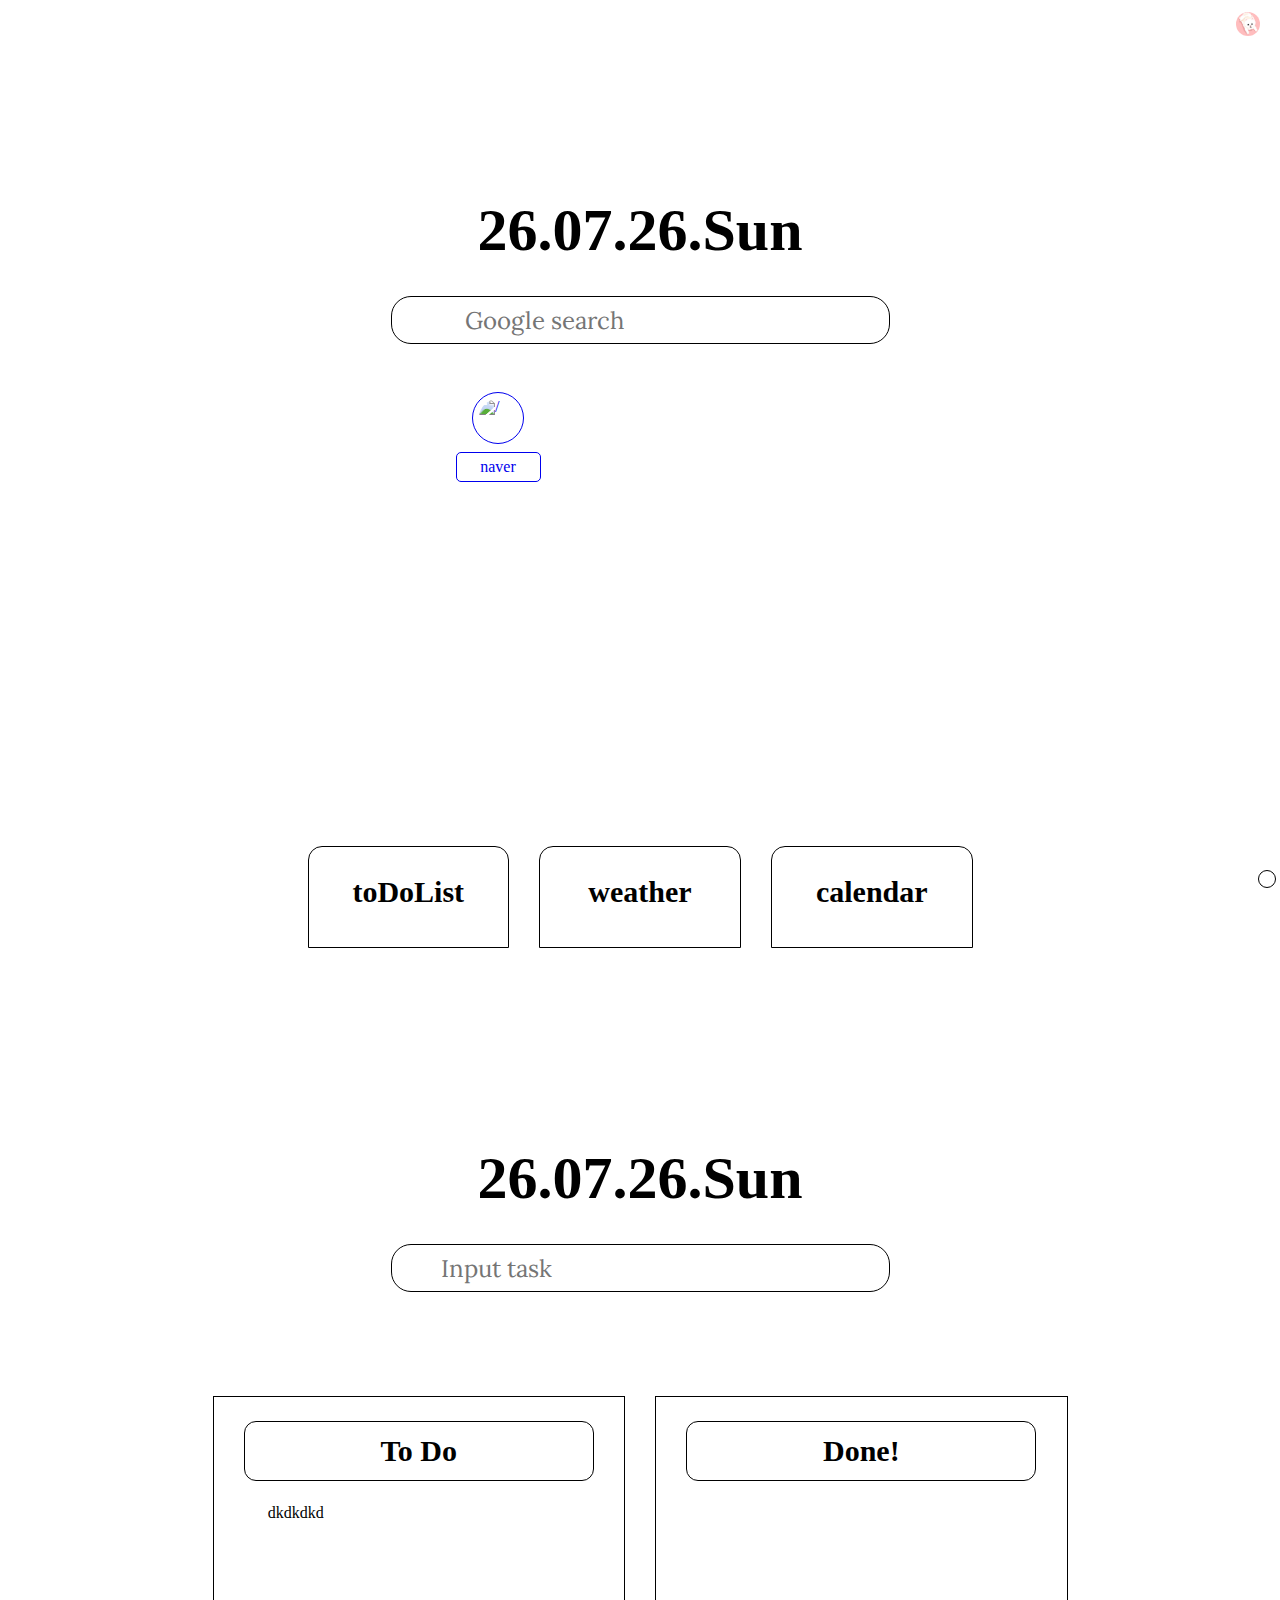
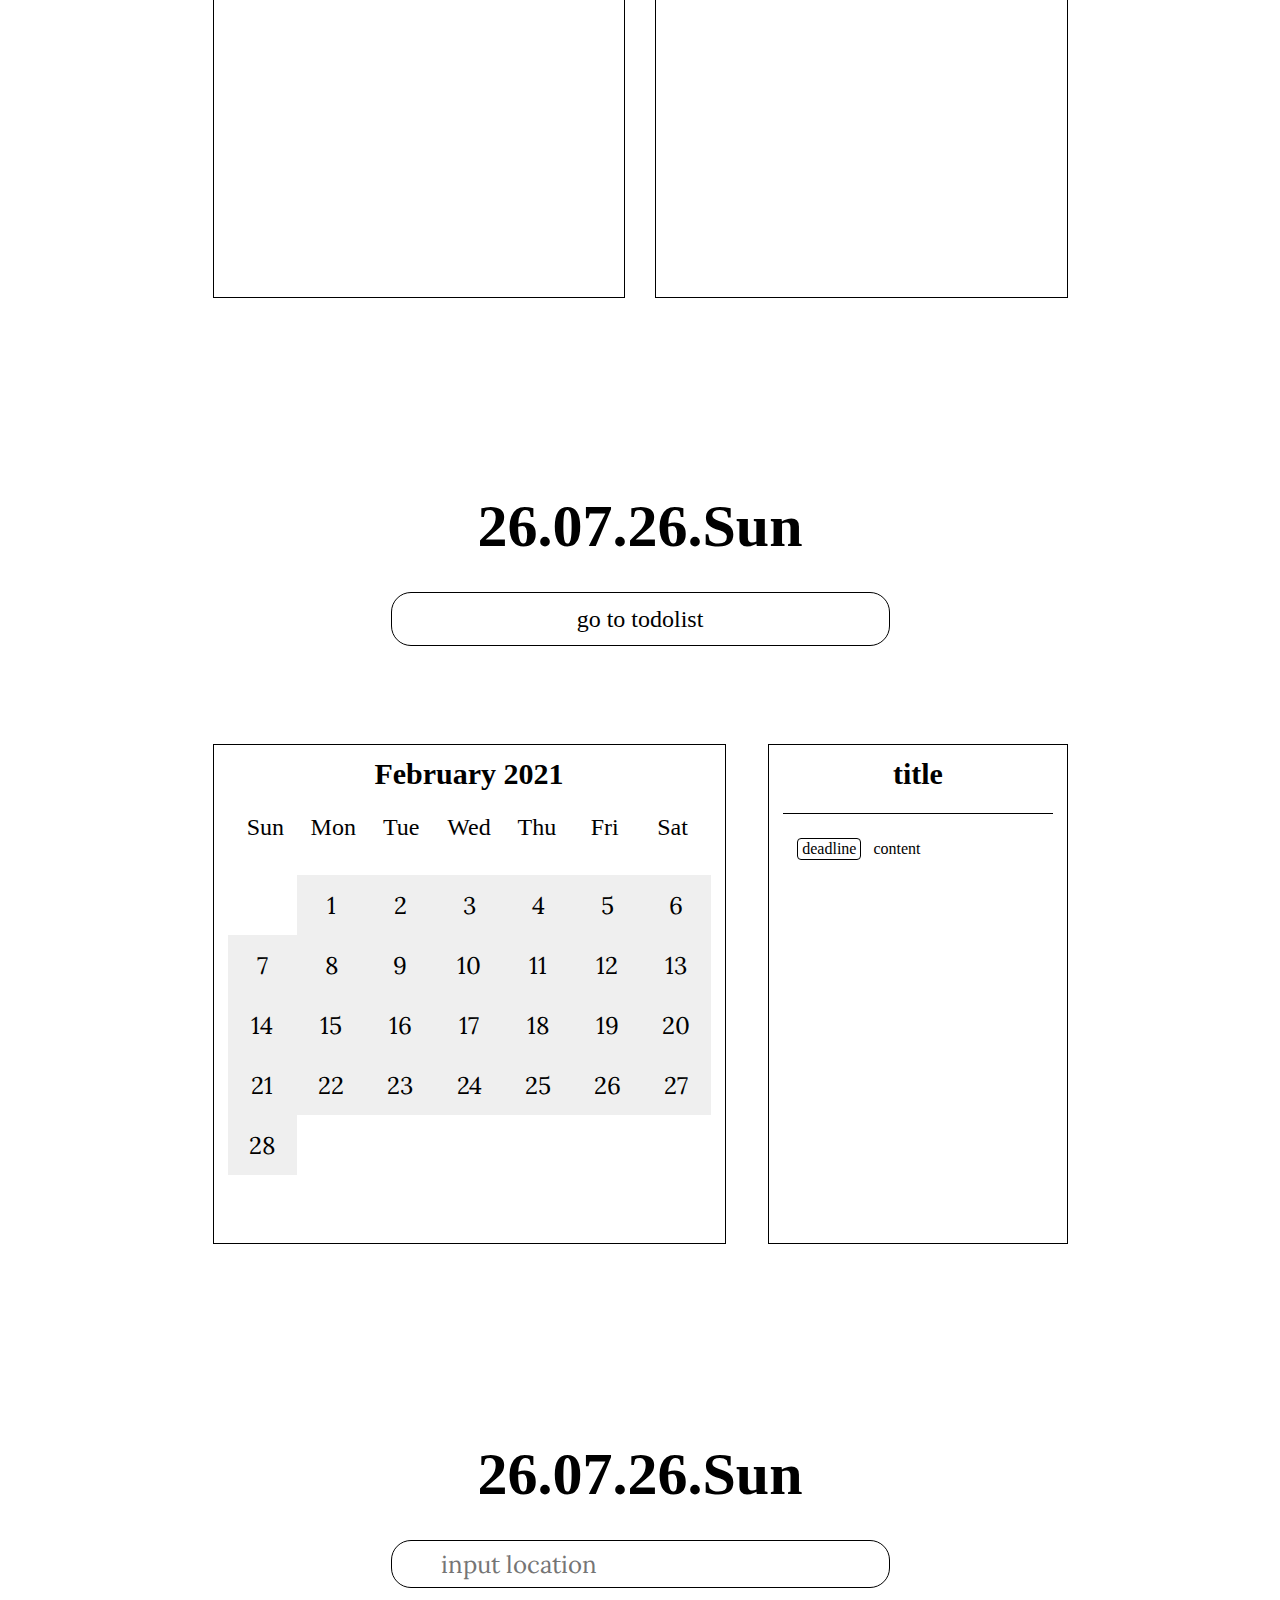
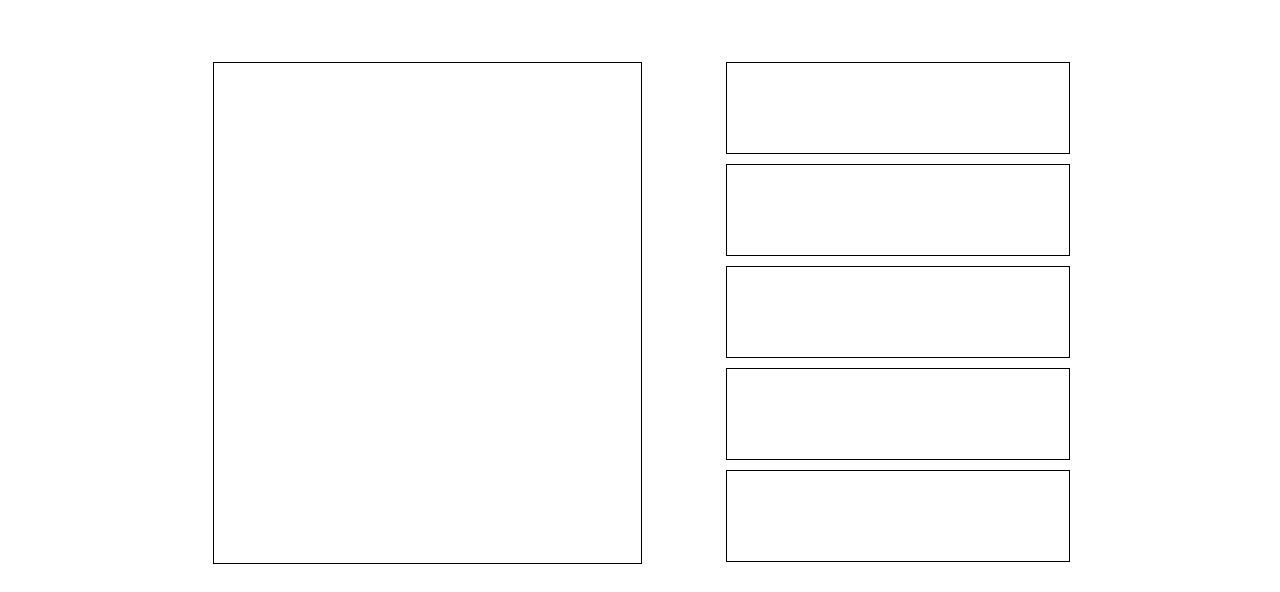
==== todo.html @ 3fbae9fa "add frame" ====
<!DOCTYPE html>
<html lang="en">

<head>
    <meta charset="UTF-8">
    <meta http-equiv="X-UA-Compatible" content="IE=edge">
    <meta name="viewport" content="width=device-width, initial-scale=1.0">
    <title>TodoList</title>
    <link rel="stylesheet" href="https://use.fontawesome.com/releases/v5.15.2/css/all.css"
        integrity="sha384-vSIIfh2YWi9wW0r9iZe7RJPrKwp6bG+s9QZMoITbCckVJqGCCRhc+ccxNcdpHuYu" crossorigin="anonymous">
    <link rel="stylesheet" href="src/css/style.css">
</head>

<body>
    <div class="localName js-localName">
        <div class="localName__img">
            <img src="src/img/profile.jpg" alt="/">
        </div>
    </div>
    <div class="backToHome js-backToHome">
        <i class="fas fa-arrow-up"></i>
    </div>
    <section class="main-nav">
        <div class="main-nav-header">
            <div class="main-nav-header__time">
                <span class="main-nav-header__date js-dateContainer js-dateContainer"></span>
            </div>
            <div class="main-nav-header__search">
                <i class="fas fa-search"></i>
                <input class="main-nav-header__input" type="text" placeholder="Google search">
            </div>
        </div>
        <div class="container">
            <ul class="container__ul">
                <a href="#">
                    <div class="container__img">
                        <img src="https://avatars.githubusercontent.com/u/71386219?s=460&v=4" alt="/">
                    </div>
                    <div class="container__img-span">
                        <span>naver</span>
                    </div>
                </a>
            </ul>
        </div>
        <div class="main-nav__navigation js-navigation">
            <div class="navigation__todolist js-nav__toDo">toDoList</div>
            <div class="navigation__weather js-nav__weather">weather</div>
            <div class="navigation__calendar js-nav__calendar">calendar</div>
        </div>
    </section>
    <section class="main-todolist">
        <div class="main-nav-header">
            <div class="main-nav-header__time">
                <span class="main-nav-header__date js-dateContainer"></span>
            </div>
            <div class="main-nav-header__search">
                <input class="main-nav-header__input" type="text" placeholder="Input task">
            </div>
        </div>
        <div class="todo__Body">
            <div class="todo__task">
                <ul class="todo__list">
                    <div class="todo__task-title">To Do</div>
                    <li>
                        <span>dkdkdkd</span>
                    </li>
                </ul>
            </div>
            <div class="todo__done">
                <ul class="todo__list">
                    <div class="todo__task-title">Done!</div>
                    <li></li>
                </ul>
            </div>
        </div>
    </section>
    <section class="main-calendar">
        <div class="main-nav-header">
            <div class="main-nav-header__time">
                <span class="main-nav-header__date js-dateContainer"></span>
            </div>
            <div class="main-nav-header__search">
                <span class="main-nav-header__backToDo"> go to todolist </span>
            </div>
        </div>
        <div class="calendar__body">
            <div class="calendar__calendar">
                <div class="month-indicator">
                    <span>February 2021</span>
                </div>
                <div class="day-week">
                    <div>Sun</div>
                    <div>Mon</div>
                    <div>Tue</div>
                    <div>Wed</div>
                    <div>Thu</div>
                    <div>Fri</div>
                    <div>Sat</div>
                </div>
                <div class="calendar-grid">
                    <button>
                        <time datetime="2021-02-01">1</time>
                    </button>
                    <button>
                        <time datetime="2021-02-02">2</time>
                    </button>
                    <button>
                        <time datetime="2021-02-03">3</time>
                    </button>
                    <button>
                        <time datetime="2021-02-04">4</time>
                    </button>
                    <button>
                        <time datetime="2021-02-05">5</time>
                    </button>
                    <button>
                        <time datetime="2021-02-06">6</time>
                    </button>
                    <button>
                        <time datetime="2021-02-07">7</time>
                    </button>
                    <button>
                        <time datetime="2021-02-08">8</time>
                    </button>
                    <button>
                        <time datetime="2021-02-09">9</time>
                    </button>
                    <button>
                        <time datetime="2021-02-10">10</time>
                    </button>
                    <button>
                        <time datetime="2021-02-11">11</time>
                    </button>
                    <button>
                        <time datetime="2021-02-12">12</time>
                    </button>
                    <button>
                        <time datetime="2021-02-13">13</time>
                    </button>
                    <button>
                        <time datetime="2021-02-14">14</time>
                    </button>
                    <button>
                        <time datetime="2021-02-15">15</time>
                    </button>
                    <button>
                        <time datetime="2021-02-16">16</time>
                    </button>
                    <button>
                        <time datetime="2021-02-17">17</time>
                    </button>
                    <button>
                        <time datetime="2021-02-18">18</time>
                    </button>
                    <button>
                        <time datetime="2021-02-19">19</time>
                    </button>
                    <button>
                        <time datetime="2021-02-20">20</time>
                    </button>
                    <button>
                        <time datetime="2021-02-21">21</time>
                    </button>
                    <button>
                        <time datetime="2021-02-22">22</time>
                    </button>
                    <button>
                        <time datetime="2021-02-23">23</time>
                    </button>
                    <button>
                        <time datetime="2021-02-24">24</time>
                    </button>
                    <button>
                        <time datetime="2021-02-25">25</time>
                    </button>
                    <button>
                        <time datetime="2021-02-26">26</time>
                    </button>
                    <button>
                        <time datetime="2021-02-27">27</time>
                    </button>
                    <button>
                        <time datetime="2021-02-28">28</time>
                    </button>
                </div>
            </div>
            <div class="calendar__orderList">
                <div class="orderList__title">title</div>
                <div class="orderList__content">
                    <ul>
                        <li>
                            <div class="orderList__content__each">
                                <span>deadline</span>
                                <span>content</span>
                            </div>
                        </li>
                    </ul>
                </div>
            </div>
        </div>
    </section>
    <section class="main-weather">
        <div class="main-nav-header">
            <div class="main-nav-header__time">
                <span class="main-nav-header__date js-dateContainer"></span>
            </div>
            <div class="main-nav-header__search">
                <input class="main-nav-header__input" type="text" placeholder="input location">
            </div>
        </div>
        <div class="weather__body">
            <div class="weather__today"></div>
            <div class="weahter__after">
                <div class="weather__after__1"></div>
                <div class="weather__after__2"></div>
                <div class="weather__after__3"></div>
                <div class="weather__after__4"></div>
                <div class="weather__after__5"></div>
            </div>
        </div>
    </section>

    <script src="src/js/time.js"></script>
    <script src="src/js/main.js"></script>
    <script src="src/js/todo.js"></script>
</body>

</html>
---- src/css/style.css ----
@import url("https://fonts.googleapis.com/css2?family=Lora:wght@500;600;700&display=swap");

@import "reset.css";
@import "variable.css";
/* components */
@import "component/section.css";
@import "component/main_nav.css";
@import "component/todoList.css";
@import "component/weather.css";
@import "component/calendar.css";

/* screnn */
@import "screen/enter.css";
* {
  font-family: "Lora", serif;
  text-decoration: none;
}
body {
  margin: 0 auto;
  width: 950px;
}
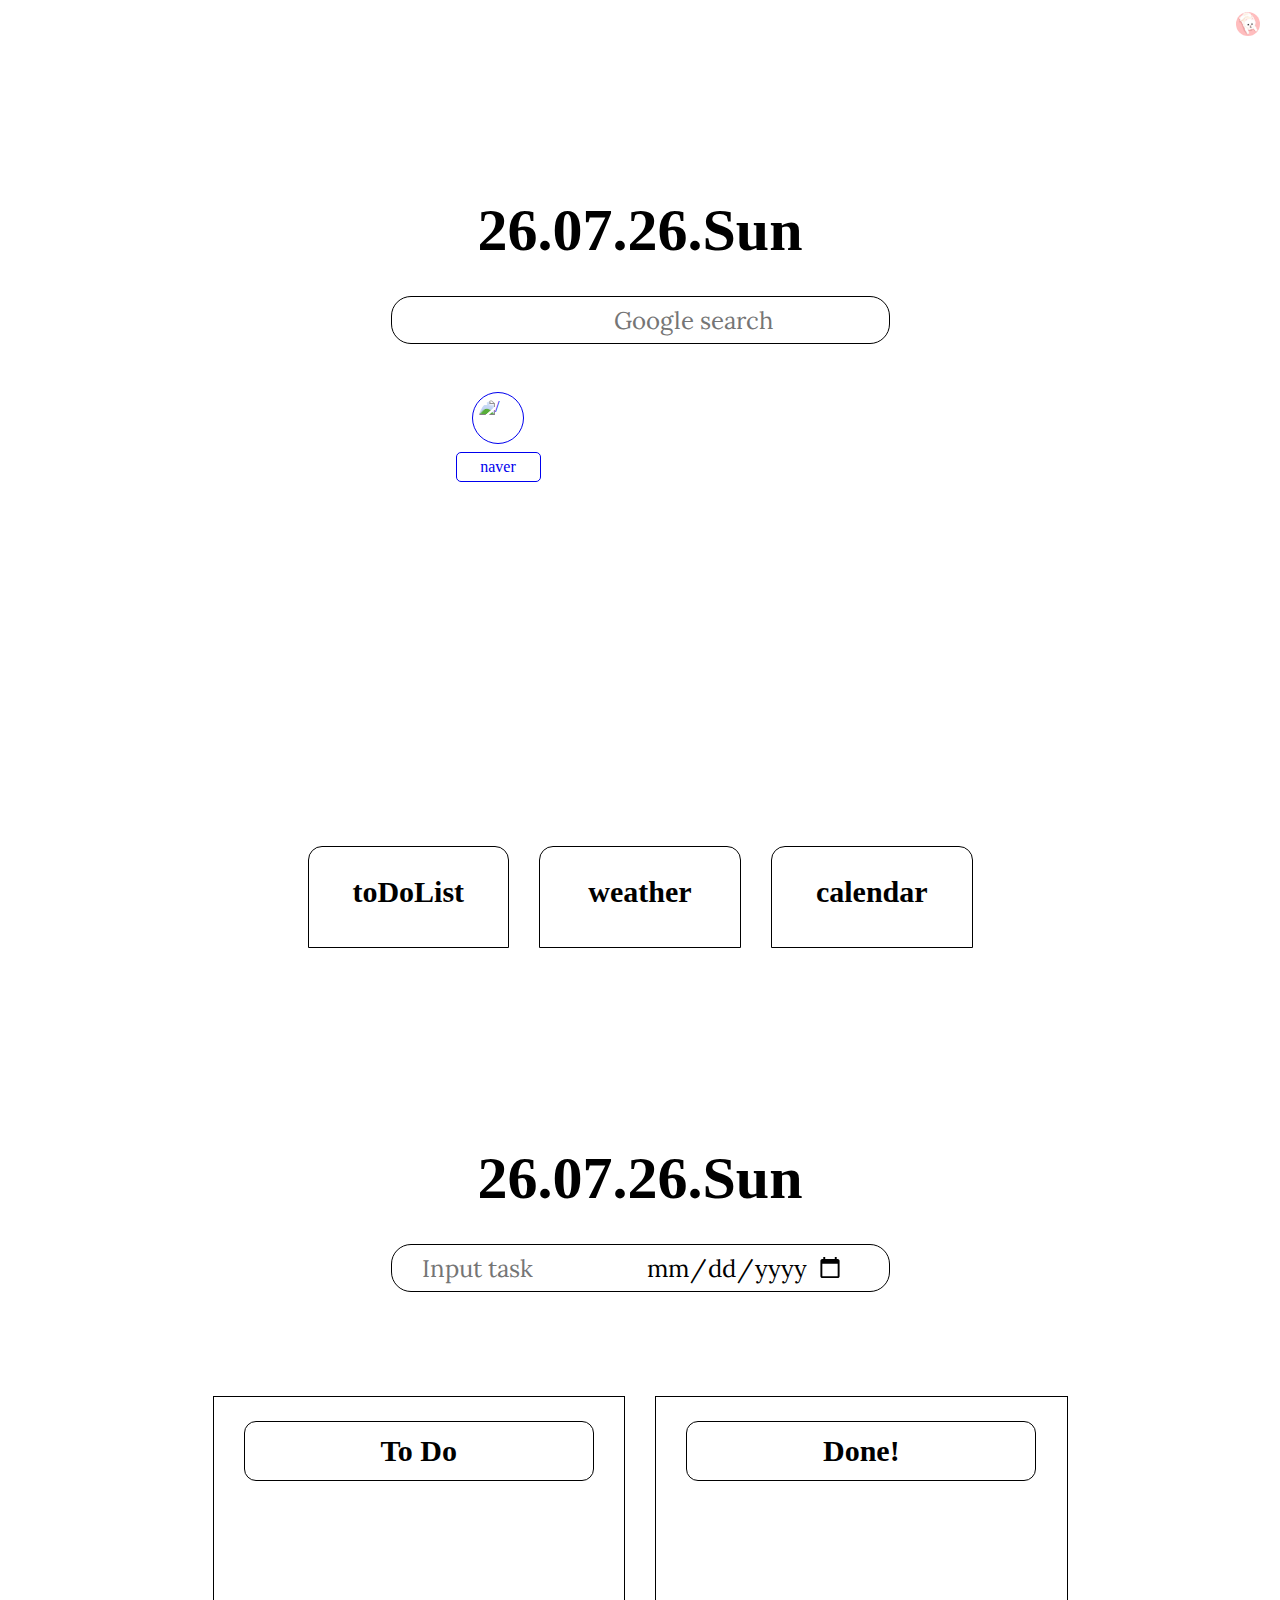
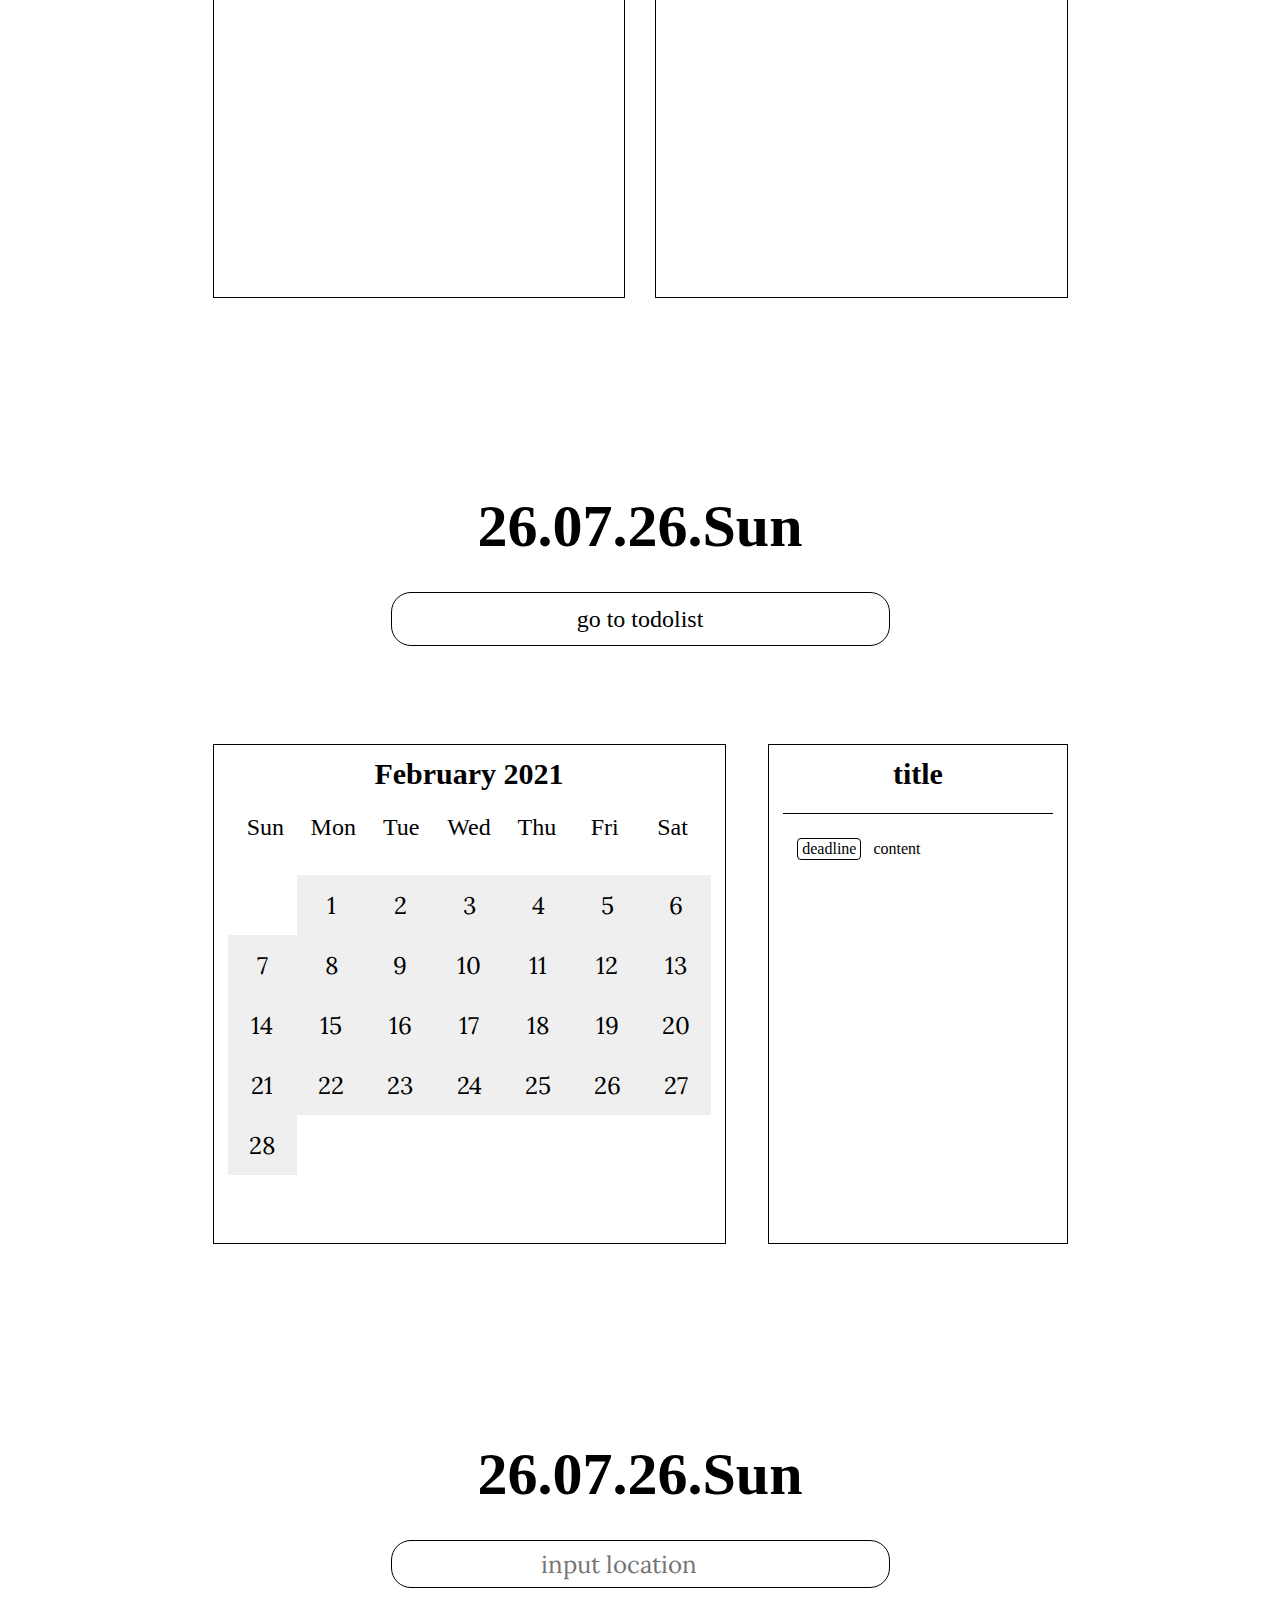
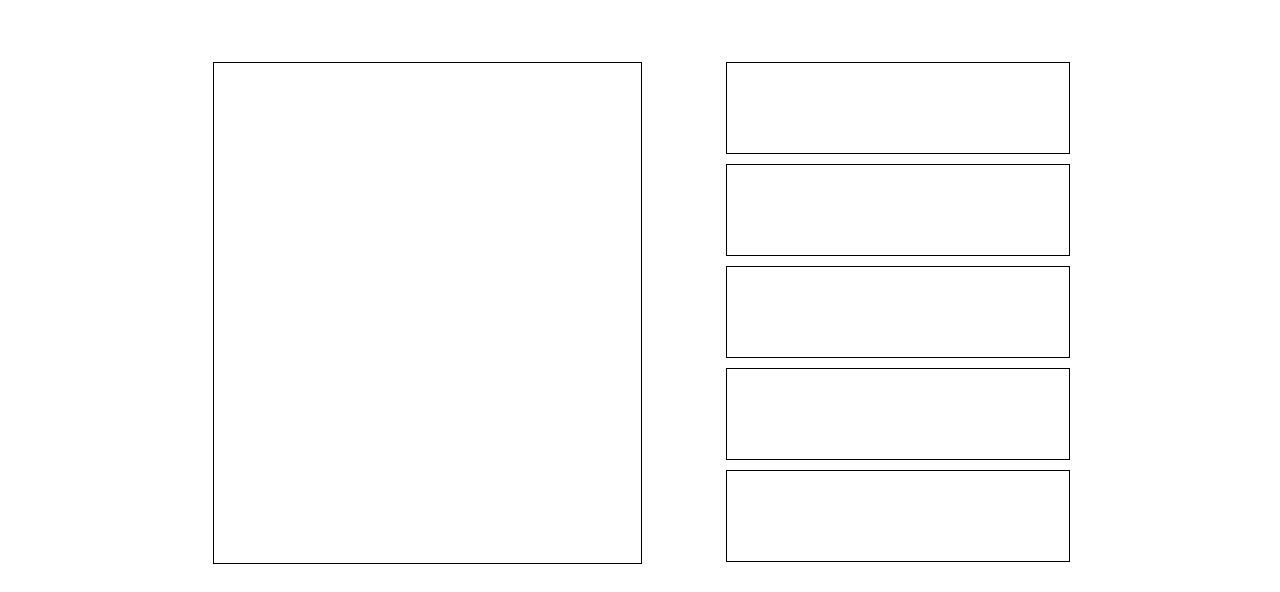
==== commit 26f6b347: "add todolist" ====
--- a/todo.html
+++ b/todo.html
@@ -53,21 +53,20 @@
             <div class="main-nav-header__time">
                 <span class="main-nav-header__date js-dateContainer"></span>
             </div>
-            <div class="main-nav-header__search">
-                <input class="main-nav-header__input" type="text" placeholder="Input task">
-            </div>
+            <form class="main-nav-header__search js-toDoForm">
+                <input class="main-nav-header__input todoInput js-inputToDo" type="text" placeholder="Input task">
+                <input class="main-nav-header__input todoDeadline js-inputDeadline" type="date">
+                <button class="main-nav-header__input__button js-inputBtn"><i class="fas fa-plus"></i></button>
+            </form>
         </div>
         <div class="todo__Body">
             <div class="todo__task">
-                <ul class="todo__list">
+                <ul class="todo__list js-todoList">
                     <div class="todo__task-title">To Do</div>
-                    <li>
-                        <span>dkdkdkd</span>
-                    </li>
                 </ul>
             </div>
             <div class="todo__done">
-                <ul class="todo__list">
+                <ul class="todo__list js-doneList">
                     <div class="todo__task-title">Done!</div>
                     <li></li>
                 </ul>
--- a/src/css/style.css
+++ b/src/css/style.css
@@ -19,3 +19,6 @@
   margin: 0 auto;
   width: 950px;
 }
+.show {
+  display: block;
+}
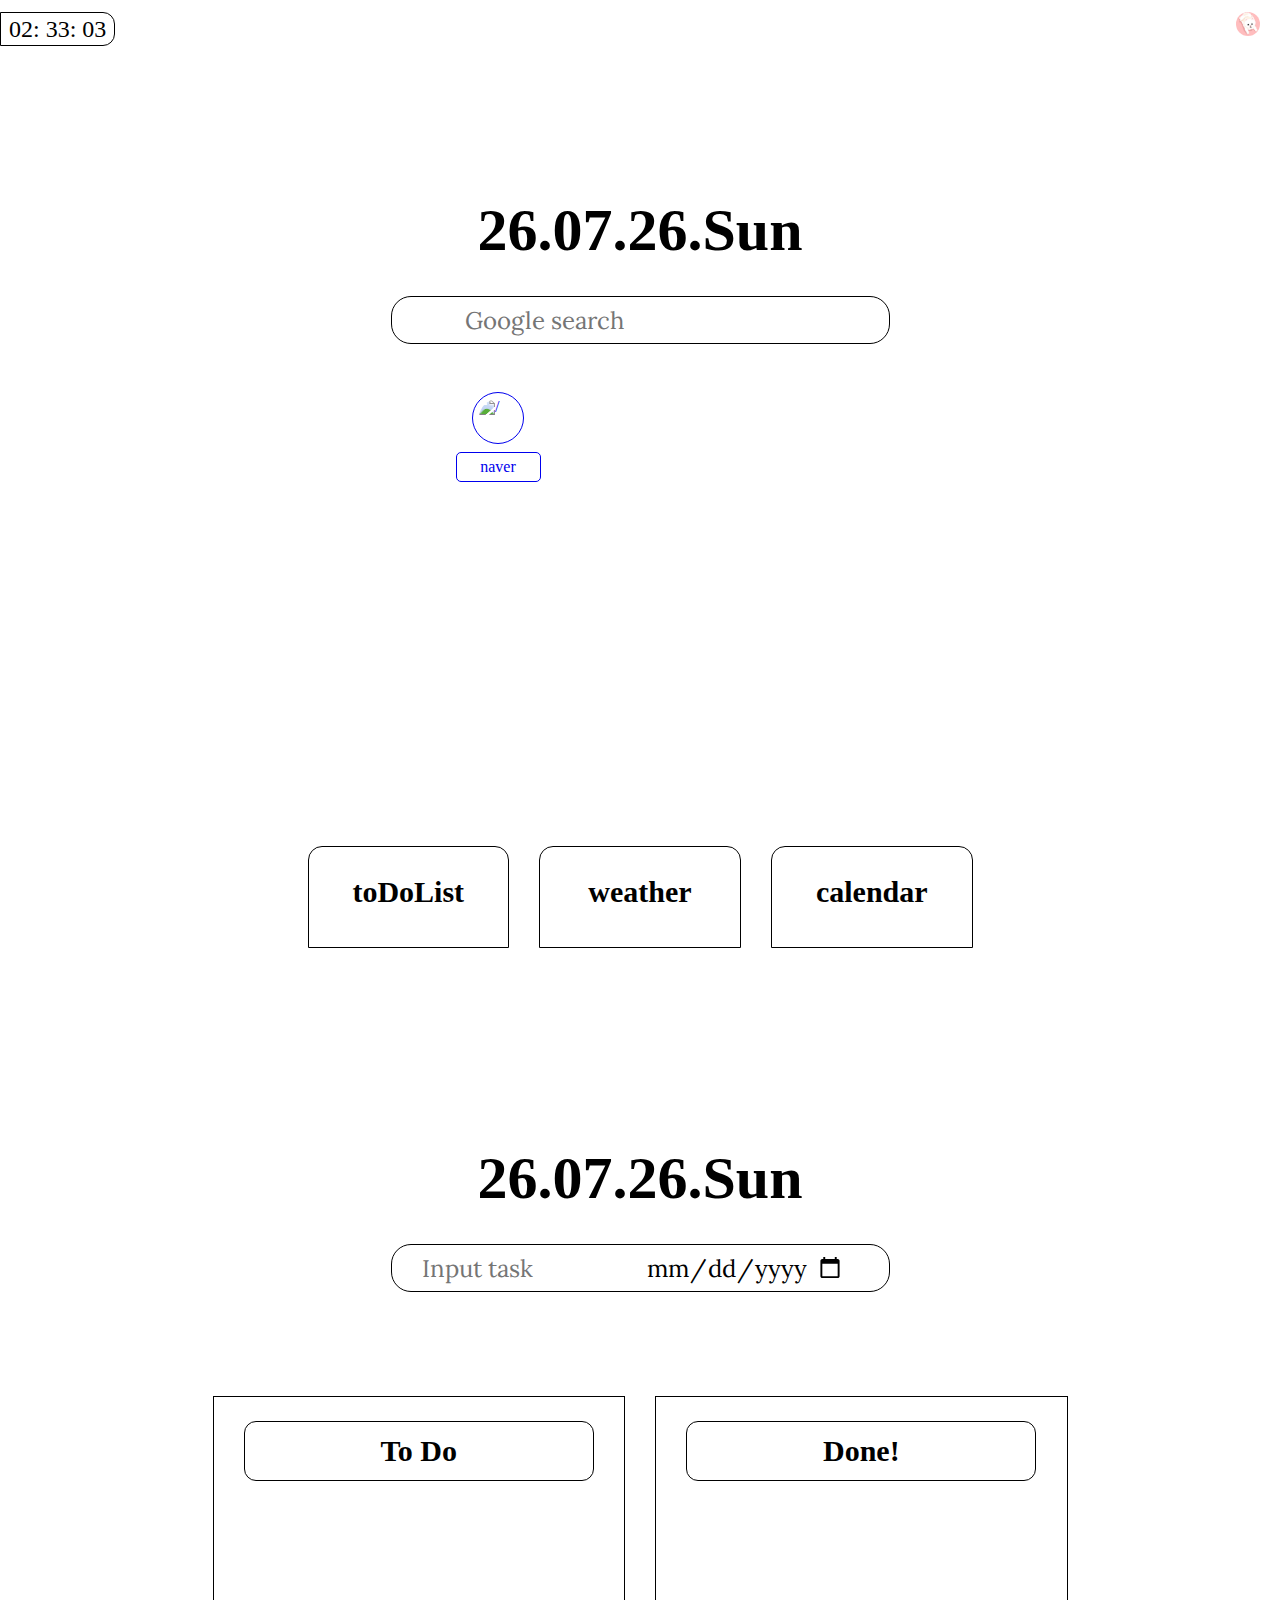
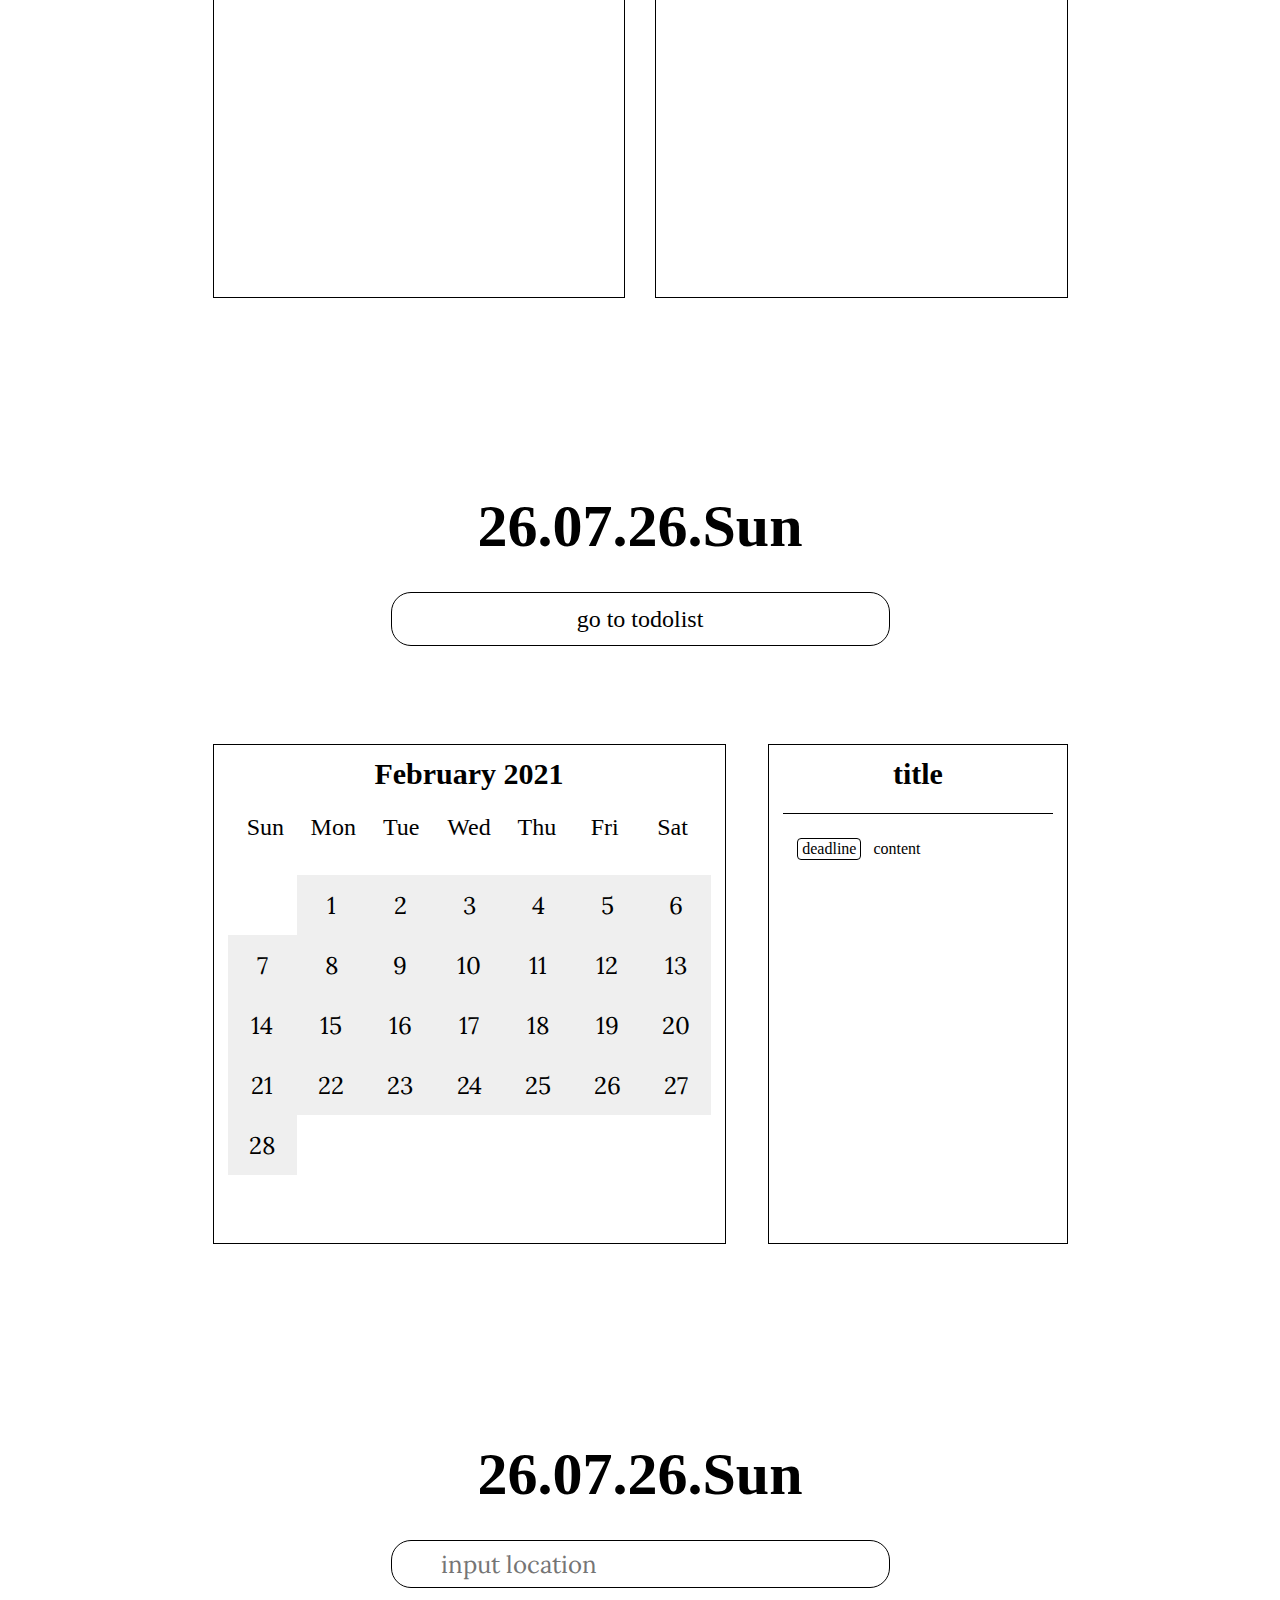
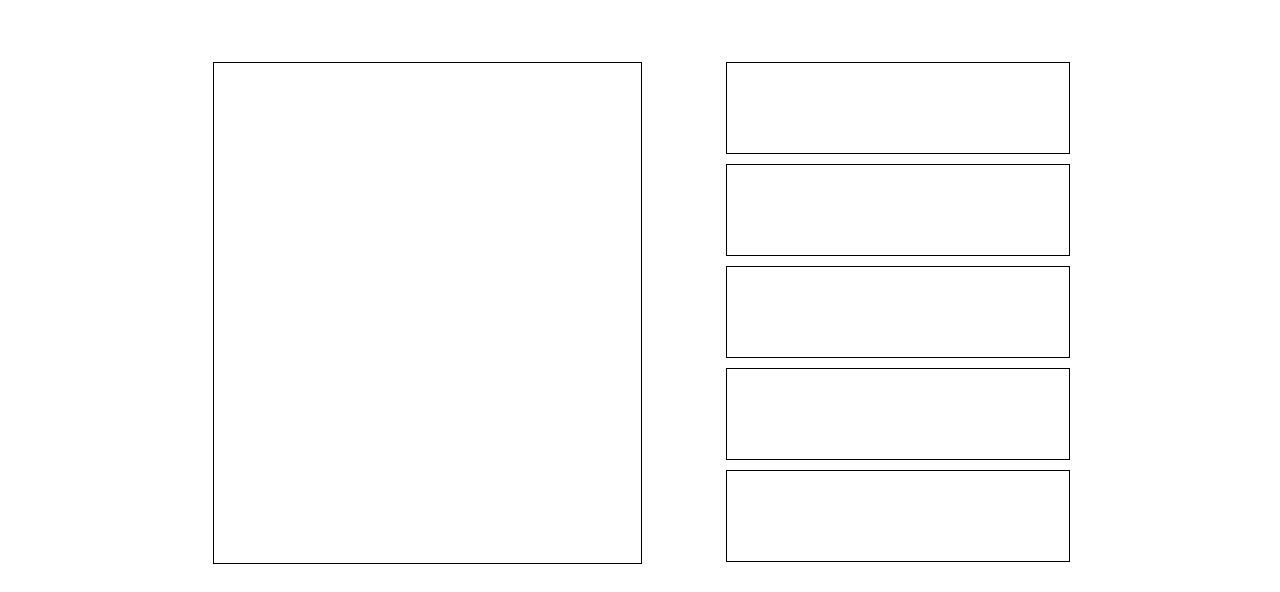
==== commit 5d65d1be: "add clock" ====
--- a/todo.html
+++ b/todo.html
@@ -20,6 +20,7 @@
     <div class="backToHome js-backToHome">
         <i class="fas fa-arrow-up"></i>
     </div>
+    <div class="clock js-clock"></div>
     <section class="main-nav">
         <div class="main-nav-header">
             <div class="main-nav-header__time">
@@ -78,7 +79,7 @@
             <div class="main-nav-header__time">
                 <span class="main-nav-header__date js-dateContainer"></span>
             </div>
-            <div class="main-nav-header__search">
+            <div class="main-nav-header__search backToDoList js-backToDoList">
                 <span class="main-nav-header__backToDo"> go to todolist </span>
             </div>
         </div>
--- a/src/css/style.css
+++ b/src/css/style.css
@@ -8,6 +8,7 @@
 @import "component/todoList.css";
 @import "component/weather.css";
 @import "component/calendar.css";
+@import "component/clock.css";
 
 /* screnn */
 @import "screen/enter.css";
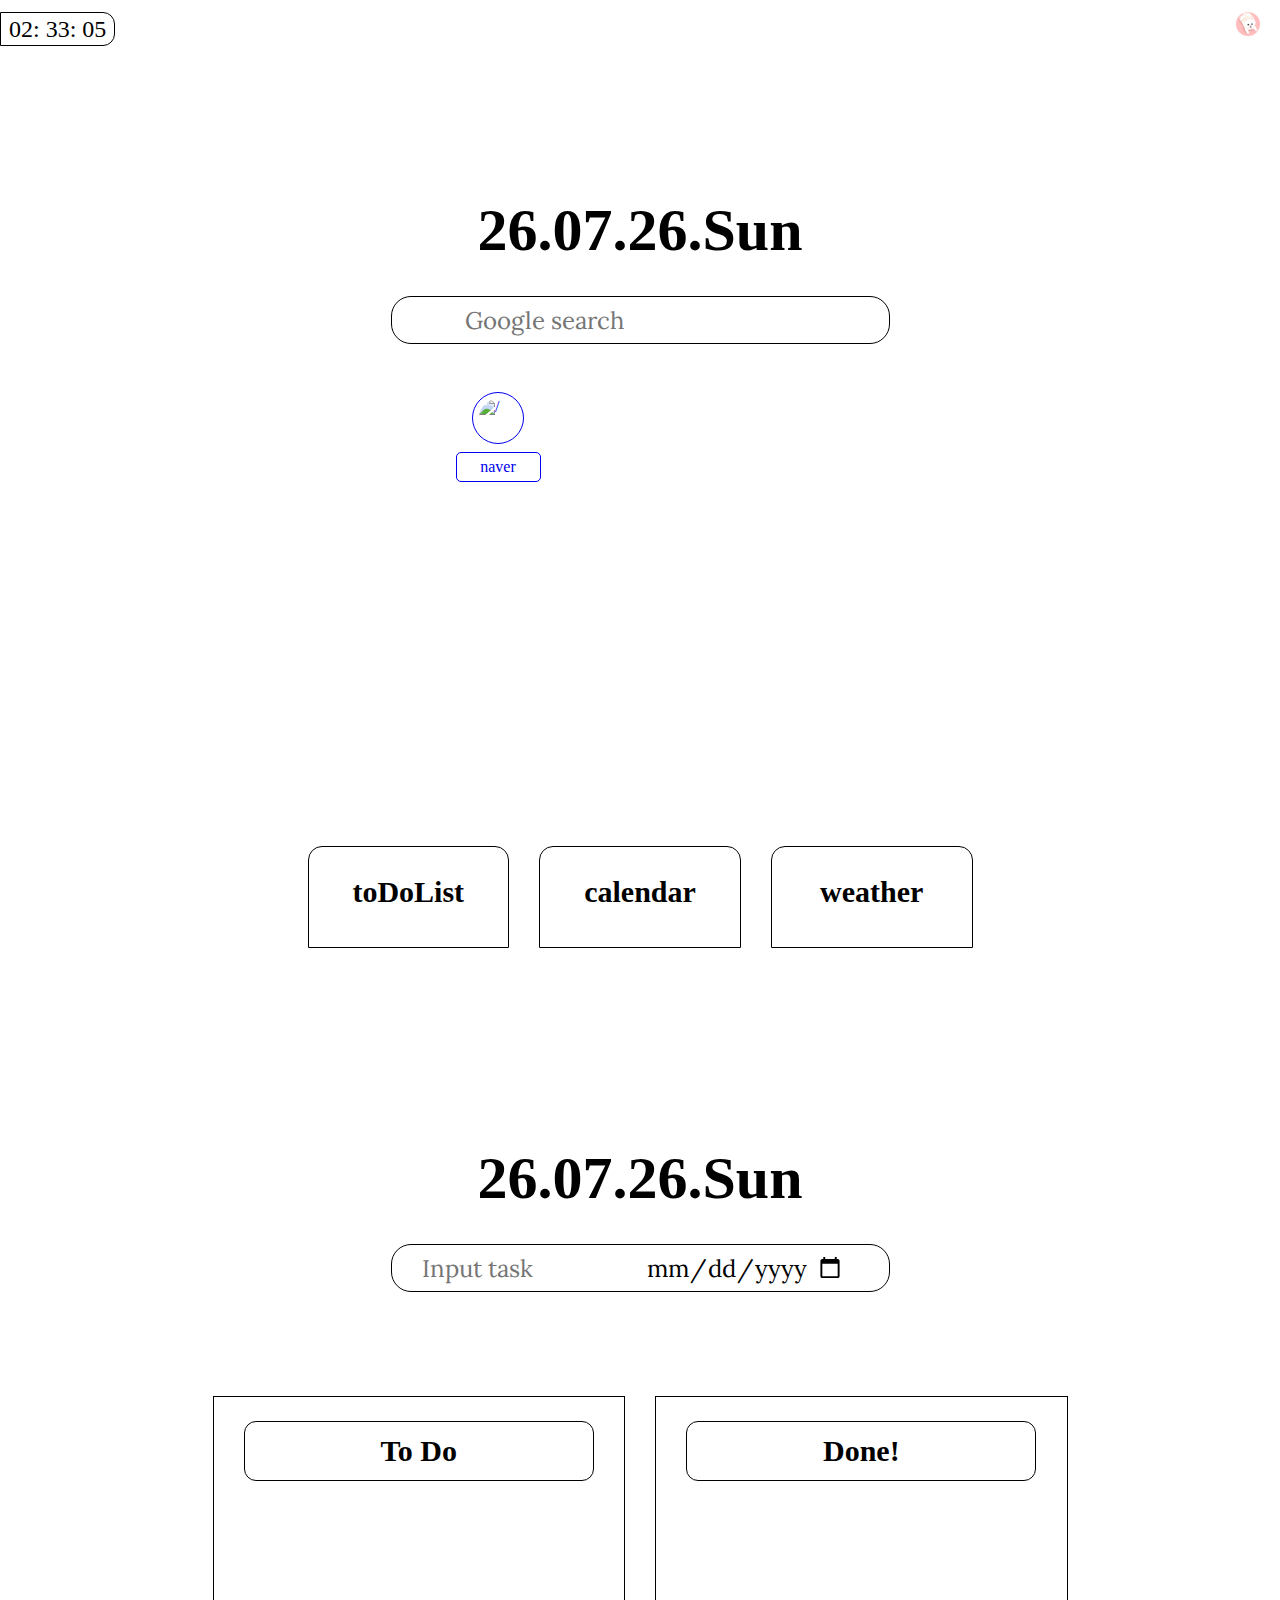
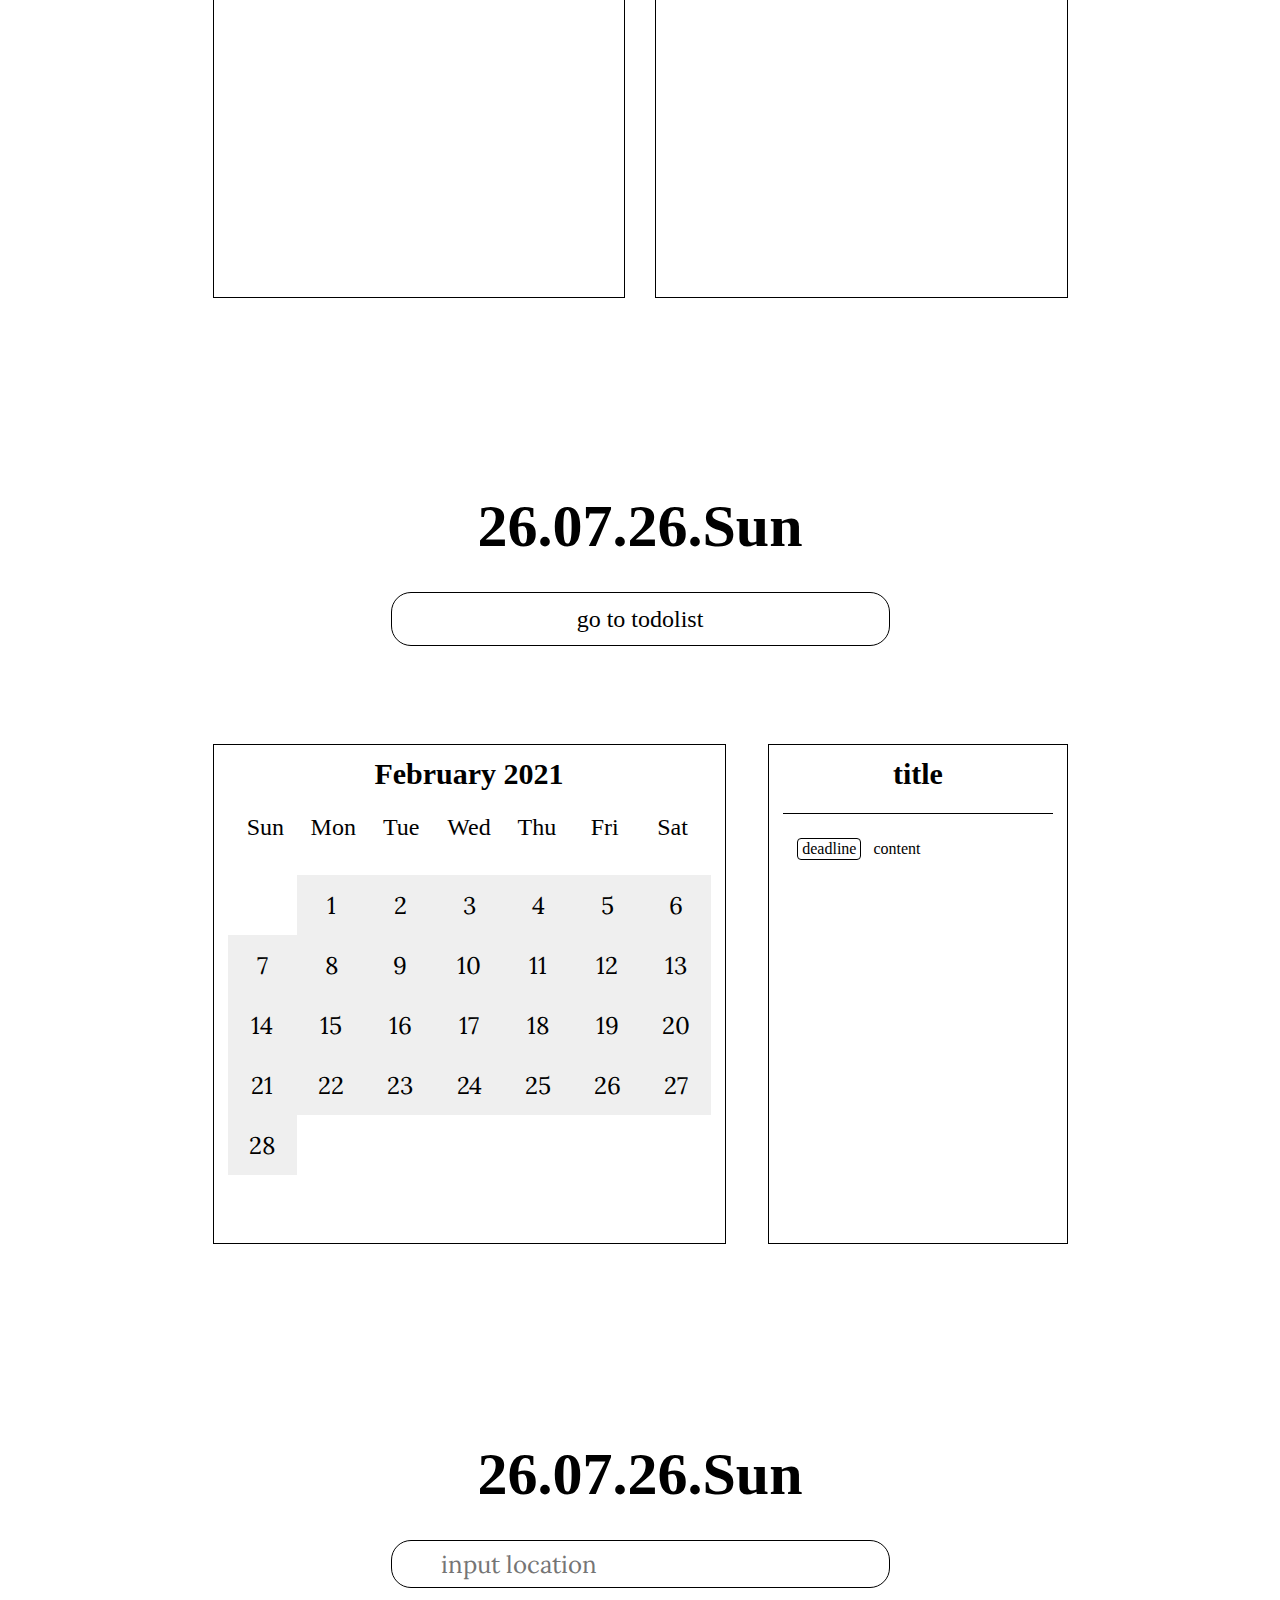
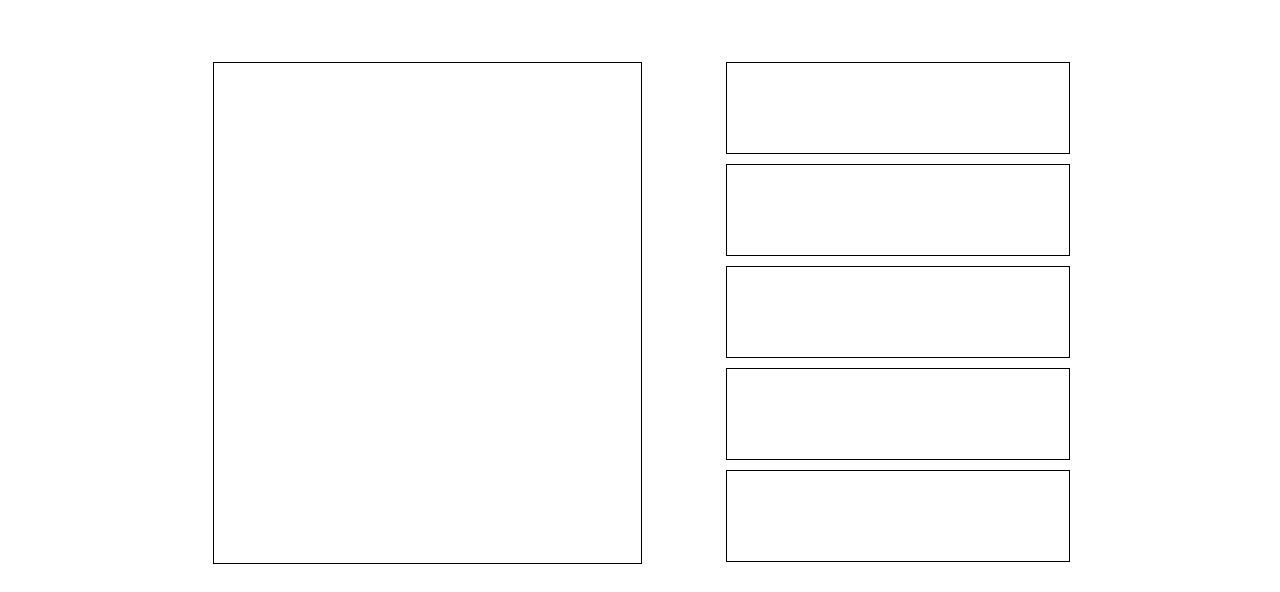
==== commit 2deec300: "add weather" ====
--- a/todo.html
+++ b/todo.html
@@ -45,8 +45,8 @@
         </div>
         <div class="main-nav__navigation js-navigation">
             <div class="navigation__todolist js-nav__toDo">toDoList</div>
-            <div class="navigation__weather js-nav__weather">weather</div>
-            <div class="navigation__calendar js-nav__calendar">calendar</div>
+            <div class="navigation__weather js-nav__weather">calendar</div>
+            <div class="navigation__calendar js-nav__calendar">weather</div>
         </div>
     </section>
     <section class="main-todolist">
@@ -209,7 +209,21 @@
             </div>
         </div>
         <div class="weather__body">
-            <div class="weather__today"></div>
+            <div class="weather__today js-weatherToday">
+                <div class="weather__today__location js-weather-location">
+                    
+                </div>
+                <div class="weather__today__summary js-weather-summary">
+                    
+                </div>
+                <div class="weather__today__tempNow js-weather-tempNow">
+                    
+                </div>
+                <div class="weather__today__tempHL js-weather-tempHL">
+                    <span class="js-weather-high"></span>
+                    <span class="js-weather-low"></span>
+                </div>
+            </div>
             <div class="weahter__after">
                 <div class="weather__after__1"></div>
                 <div class="weather__after__2"></div>
@@ -220,6 +234,7 @@
         </div>
     </section>
 
+    <script src="src/js/weather.js"></script>
     <script src="src/js/time.js"></script>
     <script src="src/js/main.js"></script>
     <script src="src/js/todo.js"></script>
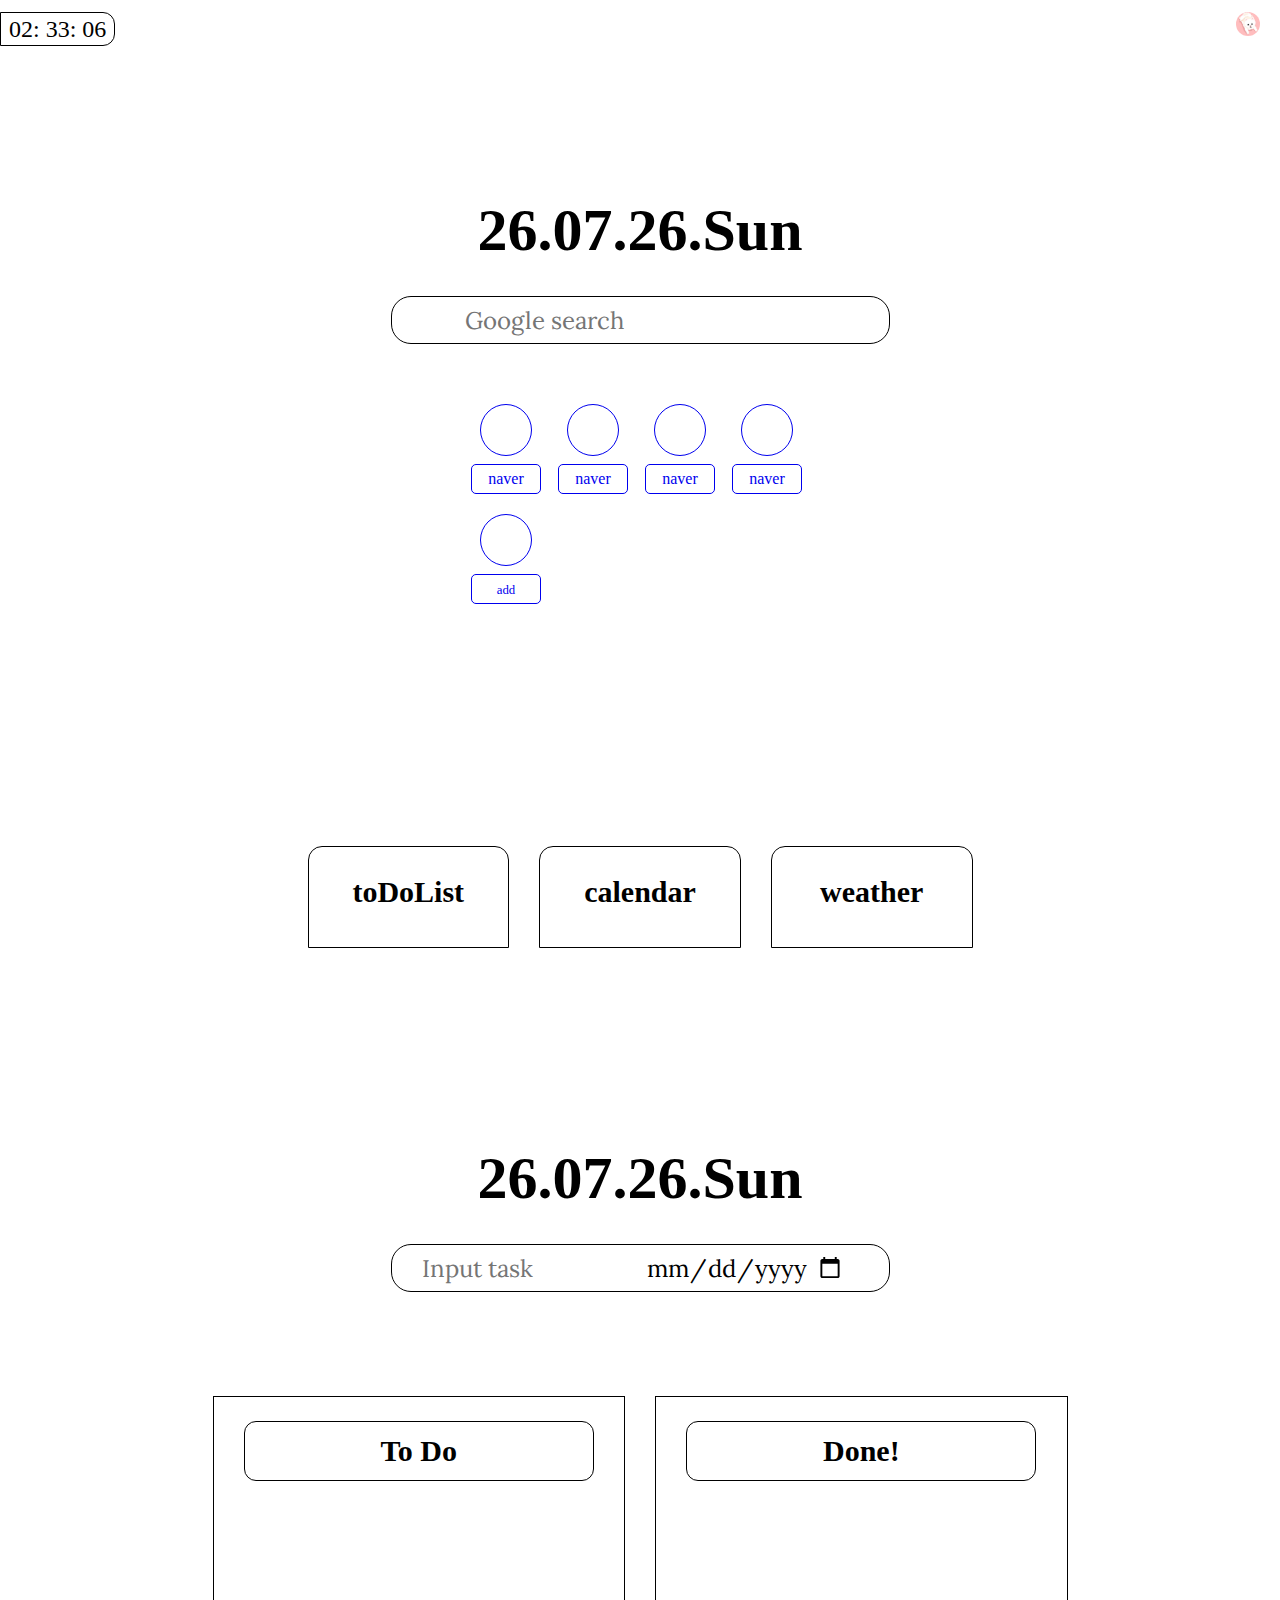
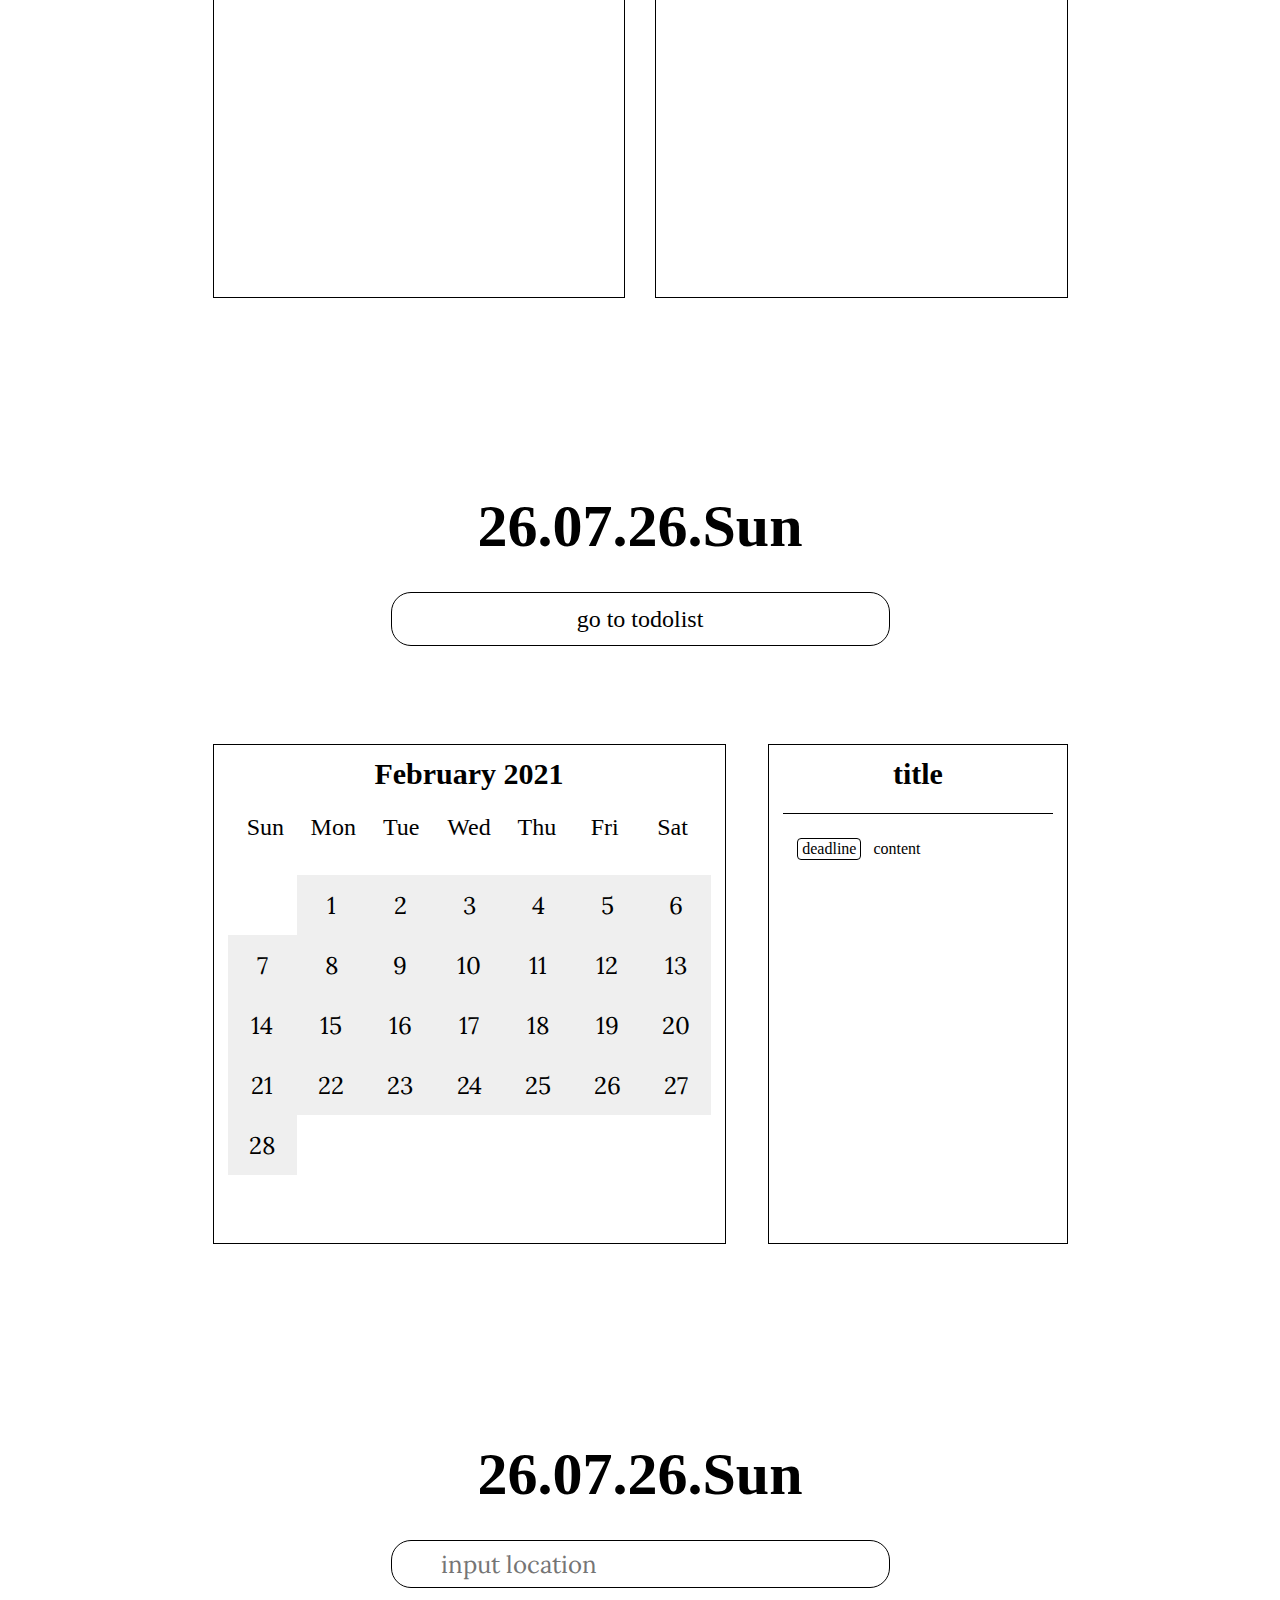
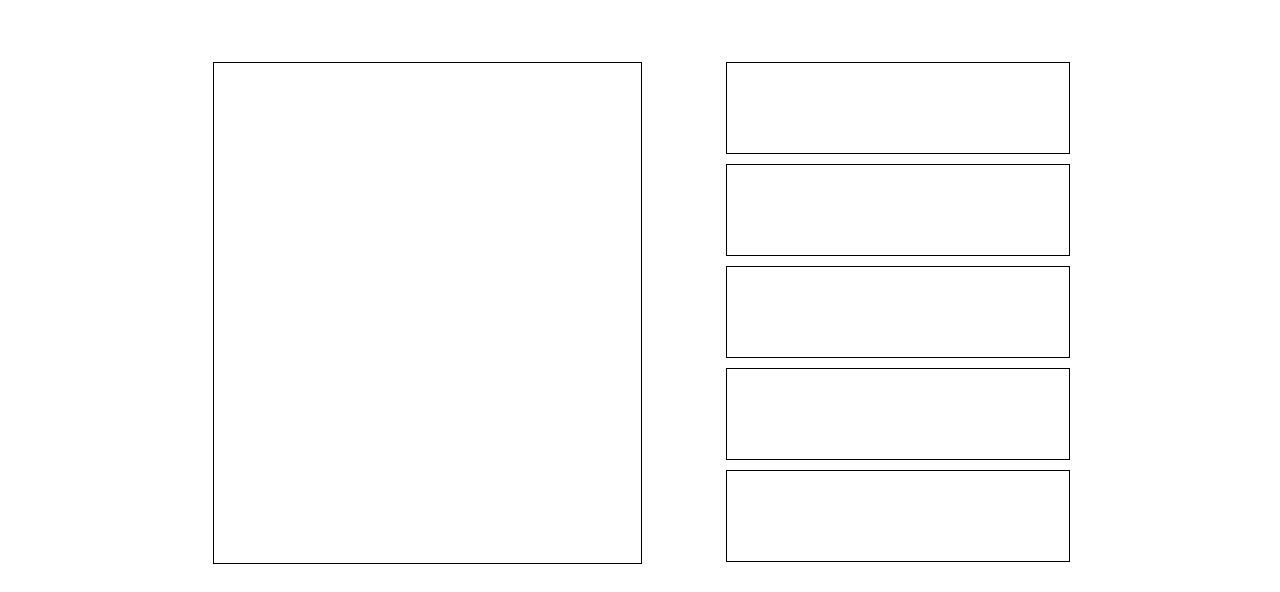
==== commit e28cbcd5: "add modal -ing" ====
--- a/todo.html
+++ b/todo.html
@@ -12,6 +12,19 @@
 </head>
 
 <body>
+    <div class="modal">
+        <div class="modal-body">
+            <h4>Add address</h4>
+            <div class="modal__addressName">
+                <span>name</span>
+                <input type="text">
+            </div>
+            <div class="modal__addressURL">
+                <span>URL</span>
+                <input type="text">
+            </div>
+        </div>
+    </div>
     <div class="localName js-localName">
         <div class="localName__img">
             <img src="src/img/profile.jpg" alt="/">
@@ -35,10 +48,42 @@
             <ul class="container__ul">
                 <a href="#">
                     <div class="container__img">
-                        <img src="https://avatars.githubusercontent.com/u/71386219?s=460&v=4" alt="/">
-                    </div>
-                    <div class="container__img-span">
-                        <span>naver</span>
+                        
+                    </div>
+                    <div class="container__img-span">
+                        <span>naver</span>
+                    </div>
+                </a>
+                <a href="#">
+                    <div class="container__img">
+                        
+                    </div>
+                    <div class="container__img-span">
+                        <span>naver</span>
+                    </div>
+                </a>
+                <a href="#">
+                    <div class="container__img">
+                        
+                    </div>
+                    <div class="container__img-span">
+                        <span>naver</span>
+                    </div>
+                </a>
+                <a href="#">
+                    <div class="container__img">
+                        
+                    </div>
+                    <div class="container__img-span">
+                        <span>naver</span>
+                    </div>
+                </a>
+                <a href="#">
+                    <div class="container__img">
+                        <i class="fas fa-plus"></i>
+                    </div>
+                    <div class="container__img-span container__img-shortadd">
+                        <span>add</span>
                     </div>
                 </a>
             </ul>
--- a/src/css/style.css
+++ b/src/css/style.css
@@ -3,12 +3,13 @@
 @import "reset.css";
 @import "variable.css";
 /* components */
-@import "component/section.css";
 @import "component/main_nav.css";
 @import "component/todoList.css";
 @import "component/weather.css";
 @import "component/calendar.css";
 @import "component/clock.css";
+@import "component/section.css";
+@import "component/modal.css";
 
 /* screnn */
 @import "screen/enter.css";
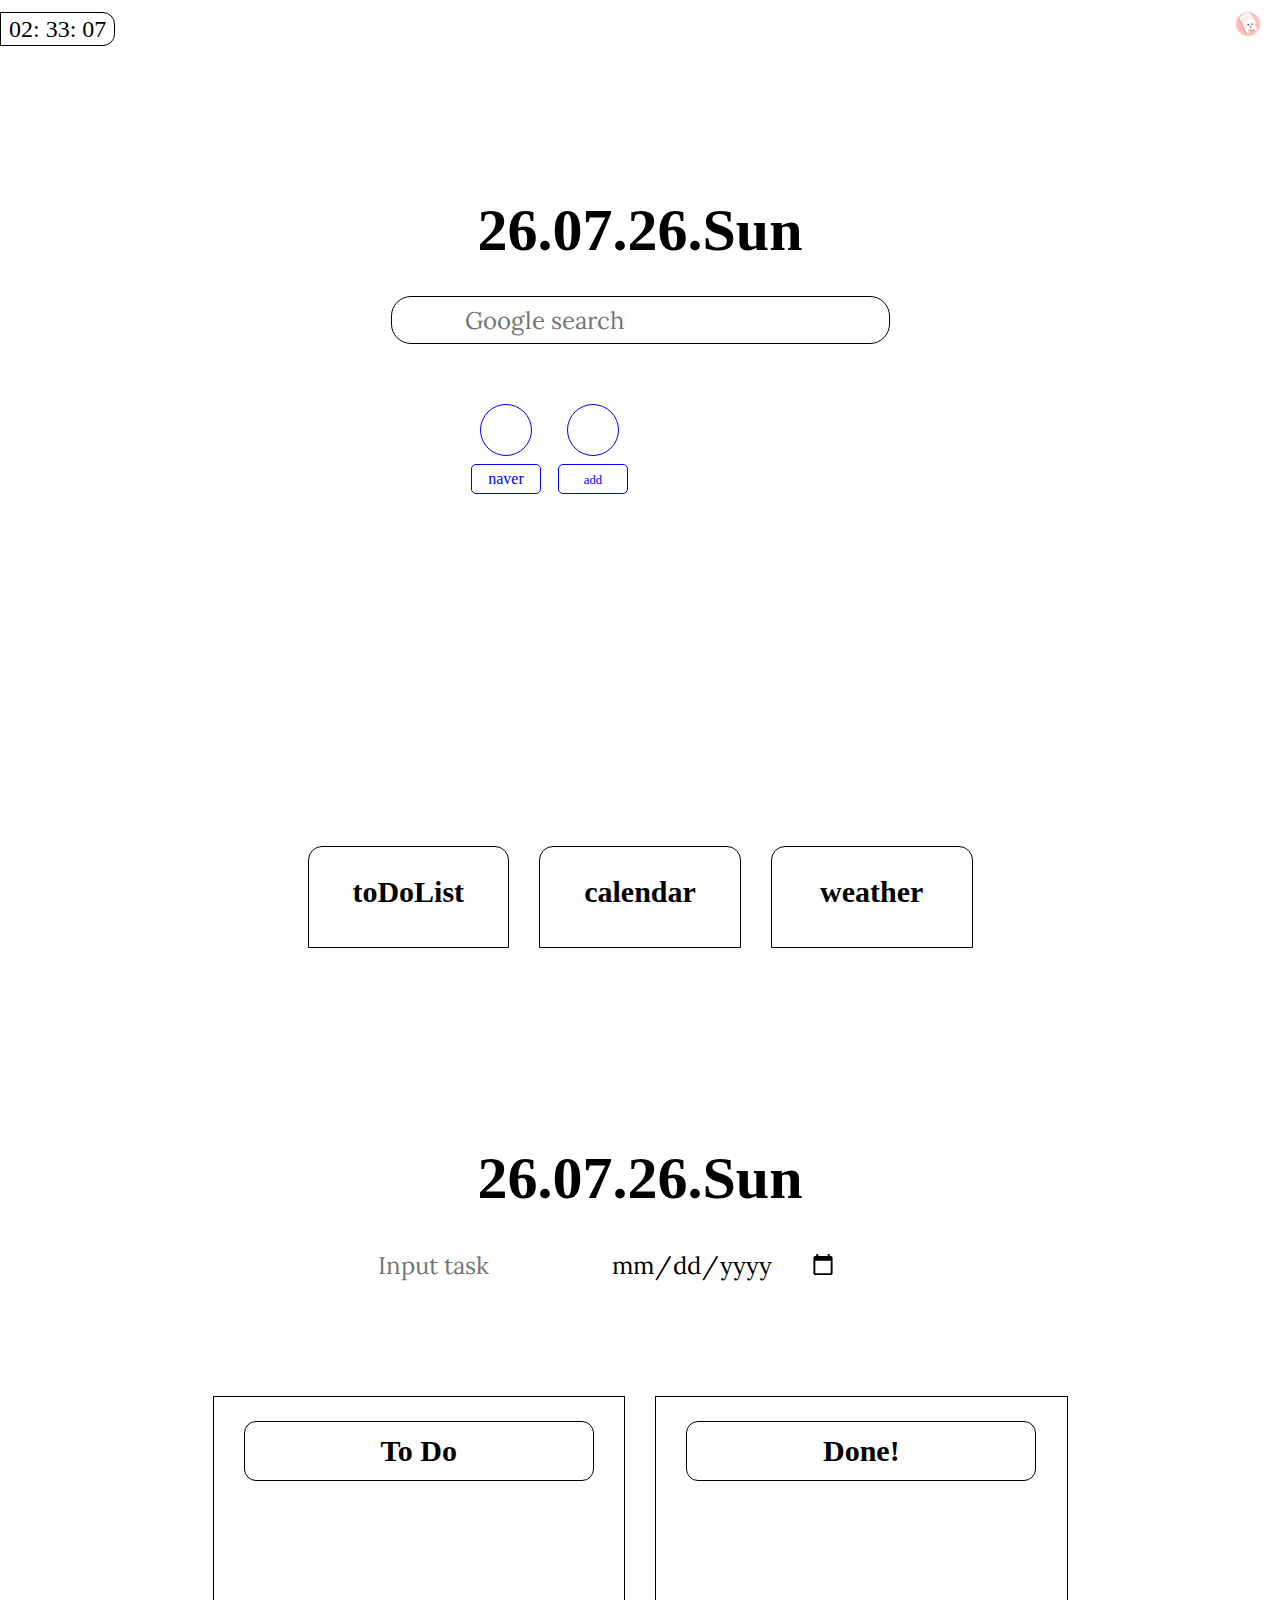
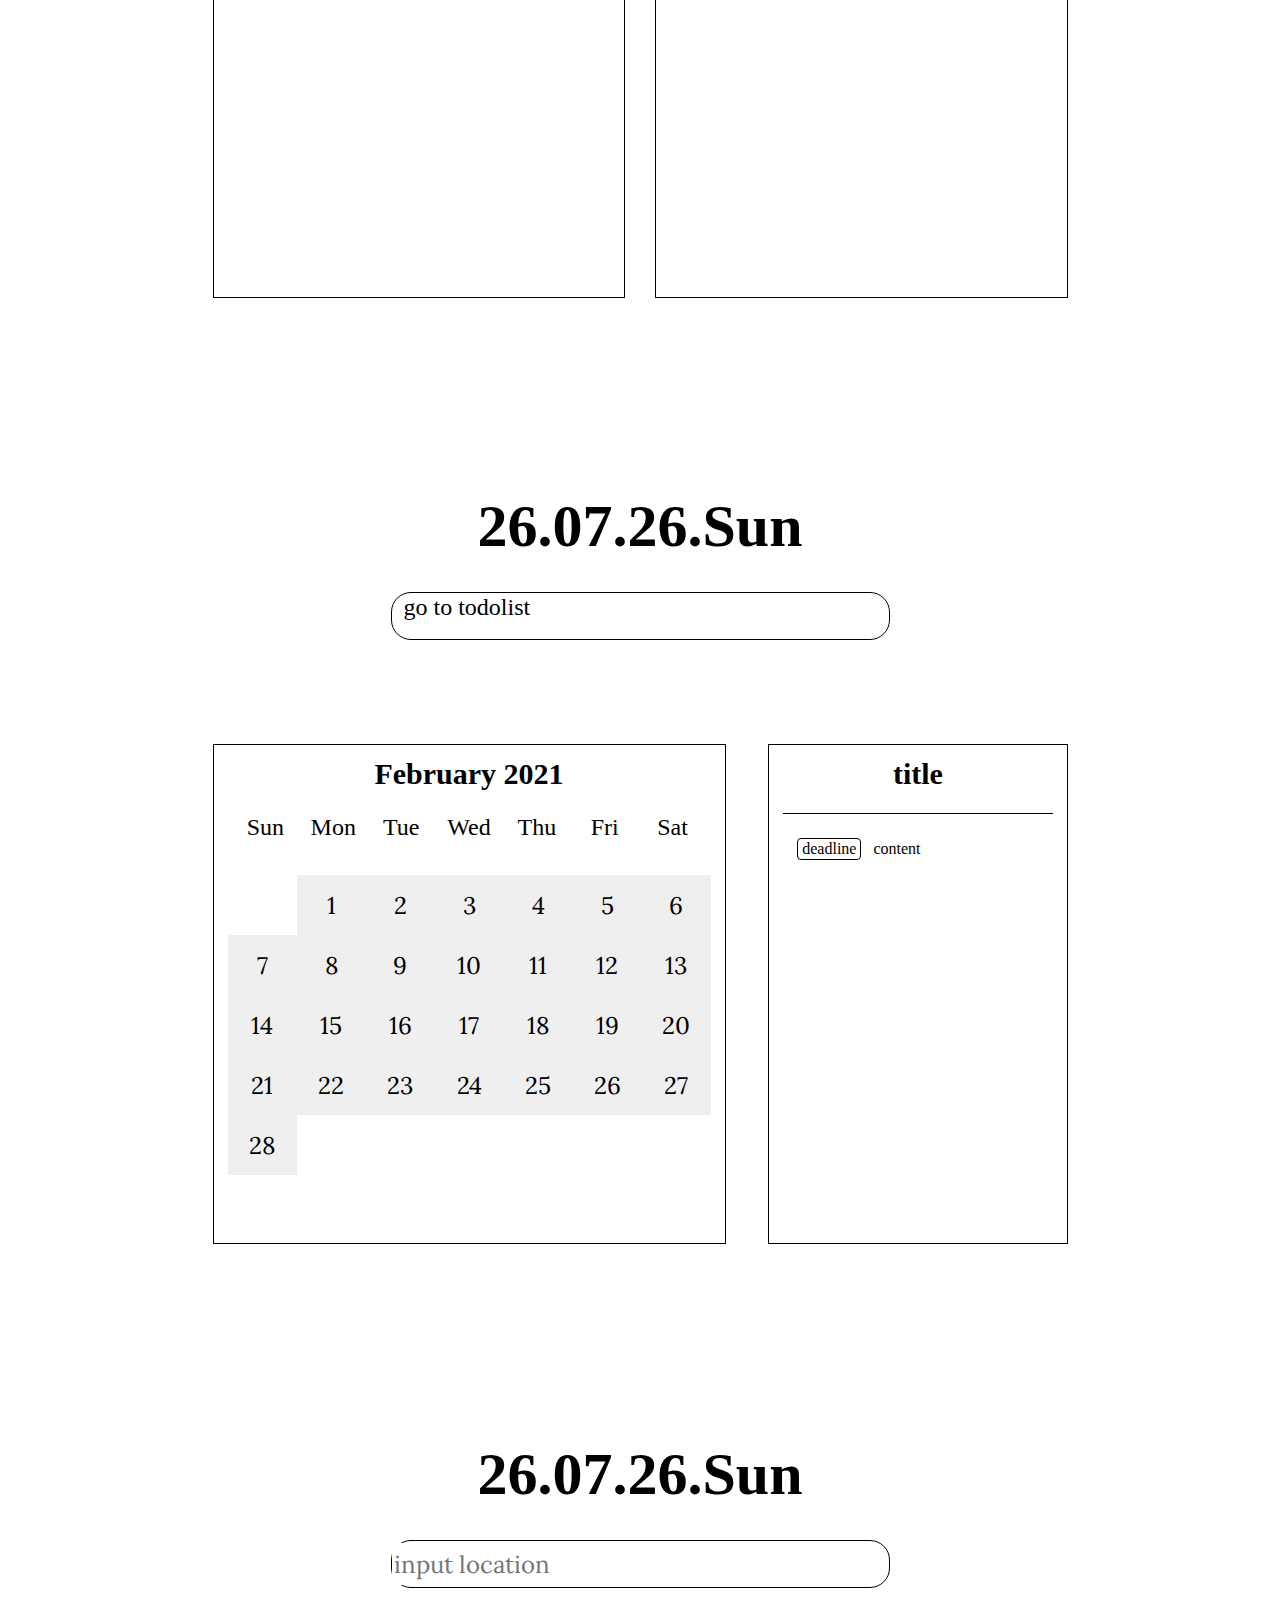
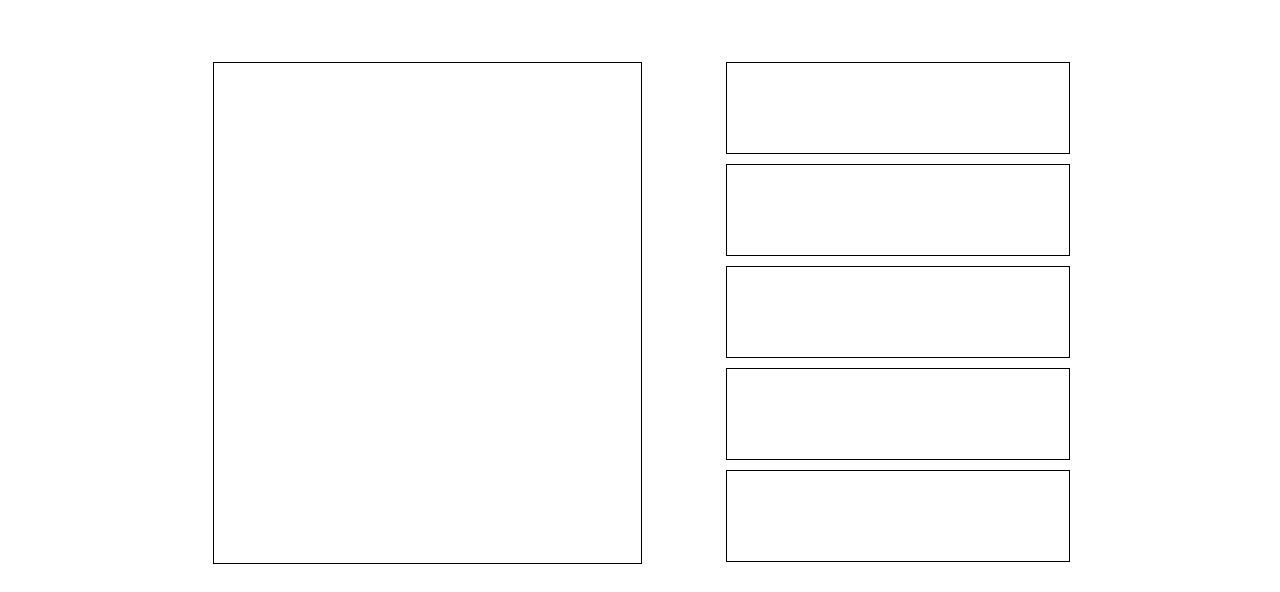
==== commit 585c47b2: "add-js modal & bookmark" ====
--- a/todo.html
+++ b/todo.html
@@ -12,18 +12,22 @@
 </head>
 
 <body>
-    <div class="modal">
-        <div class="modal-body">
+    <div class="modal js-modal">
+        <form class="modal-body js-modal__form">
             <h4>Add address</h4>
             <div class="modal__addressName">
                 <span>name</span>
-                <input type="text">
+                <input class="js-modal__name" type="text">
             </div>
             <div class="modal__addressURL">
                 <span>URL</span>
-                <input type="text">
-            </div>
-        </div>
+                <input class="js-modal__url" type="text">
+            </div>
+            <div class="modal__button">
+                <button class="modal__cancelBtn js-modal__cancel">취소</button>
+                <button class="modal__doneBtn js-modal__done">완료</button>
+            </div>
+        </form>
     </div>
     <div class="localName js-localName">
         <div class="localName__img">
@@ -39,53 +43,43 @@
             <div class="main-nav-header__time">
                 <span class="main-nav-header__date js-dateContainer js-dateContainer"></span>
             </div>
-            <div class="main-nav-header__search">
-                <i class="fas fa-search"></i>
-                <input class="main-nav-header__input" type="text" placeholder="Google search">
-            </div>
+            <form class="main-nav-header__search main-nav__googleSearch js-searchForm">
+                <ul>
+                    <li>
+                        <i class="fas fa-search js-searchIcon"></i>
+                        <input class="main-nav-header__input js-searchFormInput" type="text" placeholder="Google search">
+                    </li>
+                    <li>
+                        <i class="far fa-clock"></i>
+                        <span></span>
+                        
+                    </li>
+                </ul>
+            </form>
         </div>
         <div class="container">
-            <ul class="container__ul">
-                <a href="#">
-                    <div class="container__img">
-                        
-                    </div>
-                    <div class="container__img-span">
-                        <span>naver</span>
-                    </div>
-                </a>
-                <a href="#">
-                    <div class="container__img">
-                        
-                    </div>
-                    <div class="container__img-span">
-                        <span>naver</span>
-                    </div>
-                </a>
-                <a href="#">
-                    <div class="container__img">
-                        
-                    </div>
-                    <div class="container__img-span">
-                        <span>naver</span>
-                    </div>
-                </a>
-                <a href="#">
-                    <div class="container__img">
-                        
-                    </div>
-                    <div class="container__img-span">
-                        <span>naver</span>
-                    </div>
-                </a>
-                <a href="#">
-                    <div class="container__img">
-                        <i class="fas fa-plus"></i>
-                    </div>
-                    <div class="container__img-span container__img-shortadd">
-                        <span>add</span>
-                    </div>
-                </a>
+            <ul class="container__ul js-container__ul">
+                <li>
+                    <a href="https://www.naver.com/">
+                        <div class="container__img">
+                            
+                        </div>
+                        <div class="container__img-span">
+                            <span>naver</span>
+                        </div>
+                    </a>
+                    <button class="js-container__x">✖</button>
+                </li>
+                <li>
+                    <a href="#" class="js-addButton">
+                        <div class="container__img">
+                            <i class="fas fa-plus"></i>
+                        </div>
+                        <div class="container__img-span container__img-shortadd">
+                            <span>add</span>
+                        </div>
+                    </a>
+                </li>
             </ul>
         </div>
         <div class="main-nav__navigation js-navigation">
@@ -99,7 +93,7 @@
             <div class="main-nav-header__time">
                 <span class="main-nav-header__date js-dateContainer"></span>
             </div>
-            <form class="main-nav-header__search js-toDoForm">
+            <form class=" main-nav js-toDoForm">
                 <input class="main-nav-header__input todoInput js-inputToDo" type="text" placeholder="Input task">
                 <input class="main-nav-header__input todoDeadline js-inputDeadline" type="date">
                 <button class="main-nav-header__input__button js-inputBtn"><i class="fas fa-plus"></i></button>
@@ -279,6 +273,8 @@
         </div>
     </section>
 
+    <script src="src/js/search.js"></script>
+    <script src="src/js/modal.js"></script>
     <script src="src/js/weather.js"></script>
     <script src="src/js/time.js"></script>
     <script src="src/js/main.js"></script>
